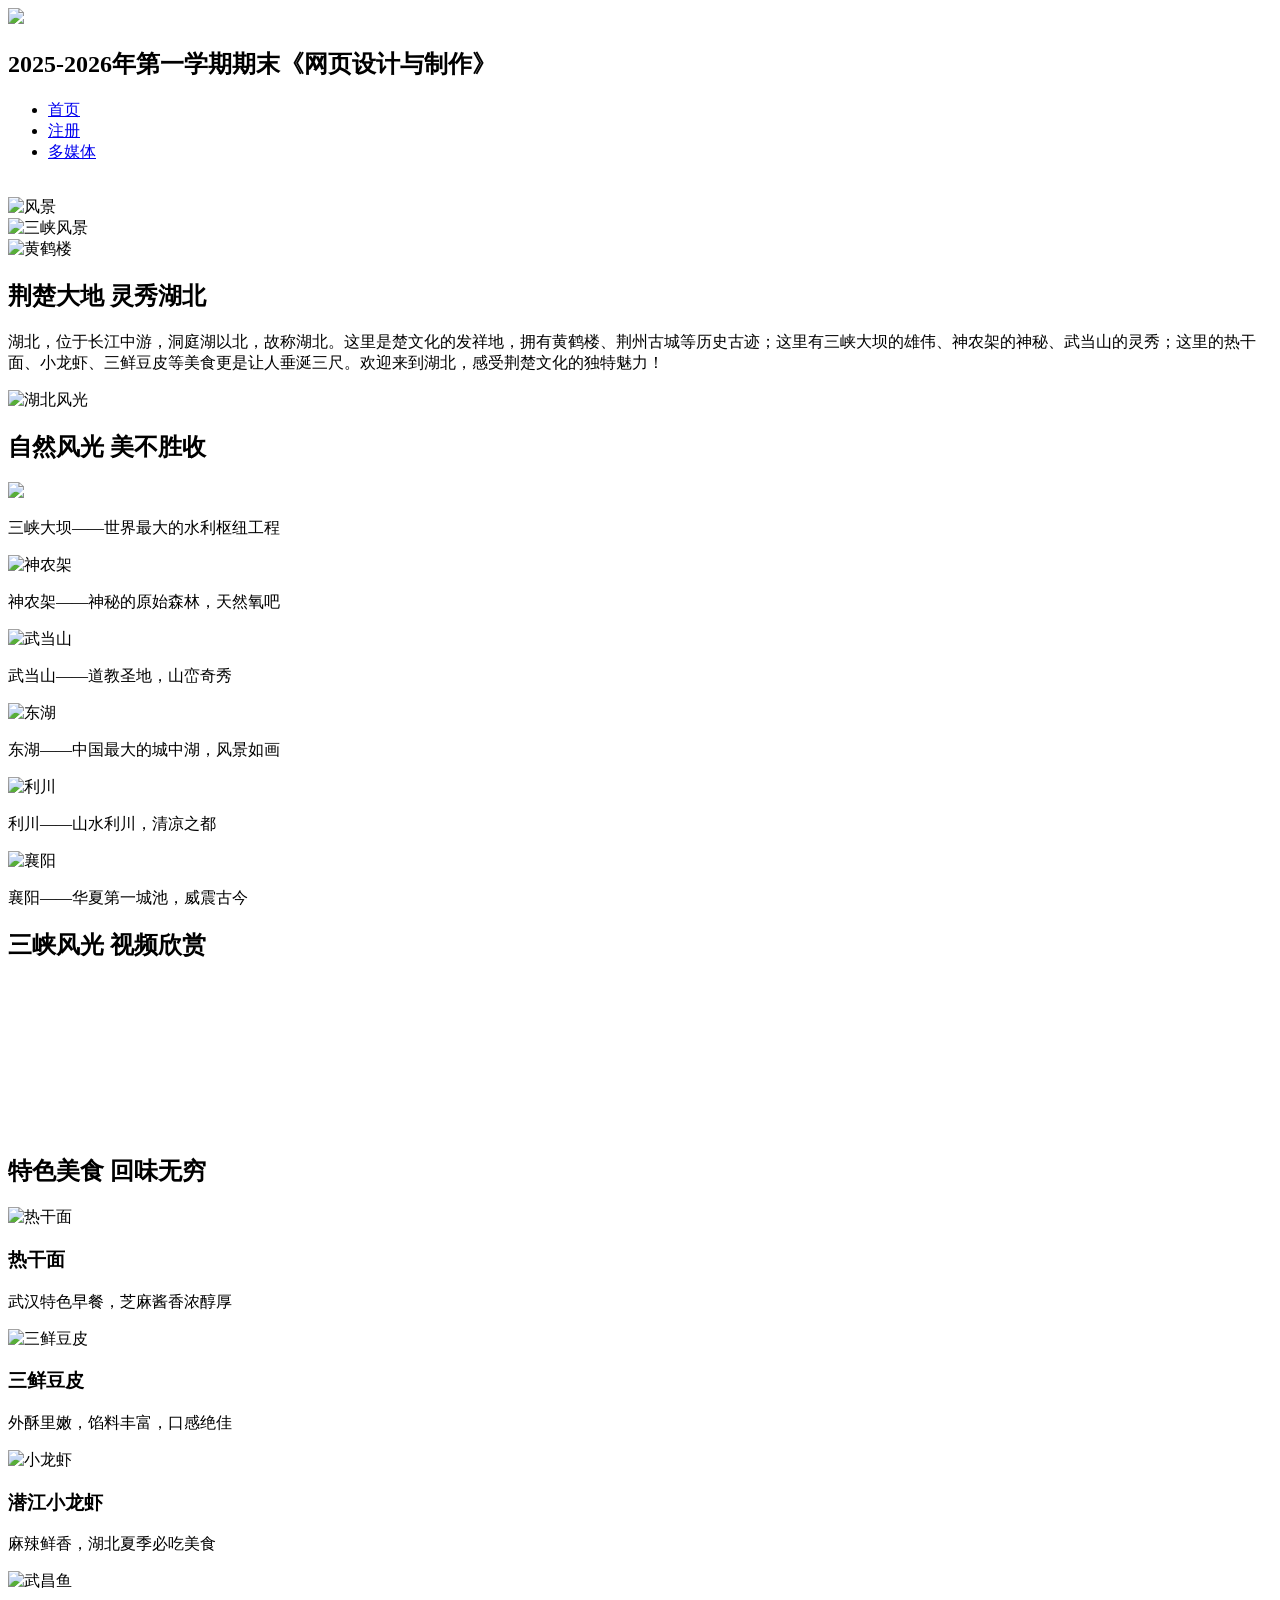
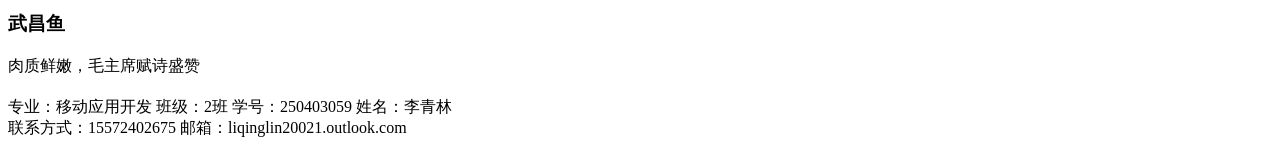
==== index.html @ 2b7d0734 "Add files via upload" ====
<!DOCTYPE html>
<html>
	<head>
		<meta charset="utf-8">
		<title>期末《网页设计与制作》</title>
		<link rel="stylesheet" type="text/css" href="css/index.css" />
	</head>
	<body>
		<nav>
			<!-- 导航条 -->
				<!-- 标题名称 -->
				<div class="top">
					<img src="image/psweb.png" class="topimg">
					<h1 class="font">2025-2026年第一学期期末《网页设计与制作》</h1>
				</div>
				<ul class="navcon">
					<li><a href="#home" target="_self">首页</a></li>
					<li><a href="register..html" target="_blank">注册</a></li>
					<li><a href="multimedia.html" target="_blank">多媒体</a></li>
				</ul>
			<br />
		</nav>
		<!-- 主体内容 -->
		<!--ai -->		
		<!-- Banner轮播图 -->
		<header class="banner" id="home">
		    <div class="banner-list">
		        <div class="banner-item"><img src="image/lunbo1.jpg" alt="风景"></div>
		        <div class="banner-item"><img src="image/lunbo2.jpg" alt="三峡风景"></div>
		        <div class="banner-item"><img src="image/lunbo3.png" alt="黄鹤楼" class=".img2"></div>
		    </div>
		</header>
		
		<!-- 简介板块 -->
		<section class="intro">
		    <h2>荆楚大地 灵秀湖北</h2>
		    <p>湖北，位于长江中游，洞庭湖以北，故称湖北。这里是楚文化的发祥地，拥有黄鹤楼、荆州古城等历史古迹；这里有三峡大坝的雄伟、神农架的神秘、武当山的灵秀；这里的热干面、小龙虾、三鲜豆皮等美食更是让人垂涎三尺。欢迎来到湖北，感受荆楚文化的独特魅力！</p>
		    <img src="image/huanghelou.png" alt="湖北风光">
		</section>
		
		<!-- 自然风光板块 -->
		<section class="scenery" id="scenery">
		    <h2>自然风光 美不胜收</h2>
		    <div class="scenery-container">
		        <div class="scenery-card">
		            <img src="image/sanxia.jpg"三峡大坝">
		            <p>三峡大坝——世界最大的水利枢纽工程</p>
		        </div>
		        <div class="scenery-card">
		            <img src="image/snj.jpg" alt="神农架">
		            <p>神农架——神秘的原始森林，天然氧吧</p>
		        </div>
		        <div class="scenery-card">
		            <img src="image/wds.jpg" alt="武当山">
		            <p>武当山——道教圣地，山峦奇秀</p>
		        </div>
		        <div class="scenery-card">
		            <img src="image/donghu.png" alt="东湖">
		            <p>东湖——中国最大的城中湖，风景如画</p>
		        </div>
				<div class="scenery-card">
				    <img src="image/lichuan.jpg" alt="利川">
				    <p>利川——山水利川，清凉之都</p>
				</div>
				<div class="scenery-card">
				    <img src="image/xiangyang.png" alt="襄阳">
				    <p>襄阳——华夏第一城池，威震古今</p>
				</div>
		    </div>
		</section>
		
		<!-- 视频板块 -->
		<section class="video-section">
		    <h2>三峡风光 视频欣赏</h2>
		    <div class="video-container">
		        <video autoplay muted playsinline loop>
		            <source src="video/sanxia.mp4" type="video/mp4">
		            您的浏览器不支持视频播放
		        </video>
		    </div>
		</section>
		
		<!-- 特色美食板块 -->
		<section class="food" id="food">
		    <h2>特色美食 回味无穷</h2>
		    <div class="food-container">
		        <div class="food-card">
		            <img src="image/reganmian.jpg" alt="热干面">
		            <h3>热干面</h3>
		            <p>武汉特色早餐，芝麻酱香浓醇厚</p>
		        </div>
		        <div class="food-card">
		            <img src="image/sxdp.png" alt="三鲜豆皮">
		            <h3>三鲜豆皮</h3>
		            <p>外酥里嫩，馅料丰富，口感绝佳</p>
		        </div>
		        <div class="food-card">
		            <img src="image/xiaolonxia.png" alt="小龙虾">
		            <h3>潜江小龙虾</h3>
		            <p>麻辣鲜香，湖北夏季必吃美食</p>
		        </div>
		        <div class="food-card">
		            <img src="image/wuchangyu.jpg" alt="武昌鱼">
		            <h3>武昌鱼</h3>
		            <p>肉质鲜嫩，毛主席赋诗盛赞</p>
		        </div>
		    </div>
		</section>
		<script>
		    // Banner轮播图自动播放
		    let currentIndex = 0;
		    const bannerList = document.querySelector('.banner-list');
		    setInterval(() => {
		        currentIndex = (currentIndex + 1) % 3;
		        bannerList.style.transform = `translateX(-${currentIndex * 33.33}%)`;
		    }, 3000);
		</script>
		<!-- 进入 -->
		<div class="main">
			<!-- 第一个内容 -->
			<div class="one">
				<h2></h2>
			</div>
		</div>
		<!-- 版权信息标注 -->
		<div class="botten">
			<span>专业：移动应用开发</span>
			<span>班级：2班</span>
			<span>学号：250403059</span>
			<span>姓名：李青林</span><br>
			<span>联系方式：15572402675</span>
			<span>邮箱：liqinglin20021.outlook.com</span>
		</div>
	</body>
</html>
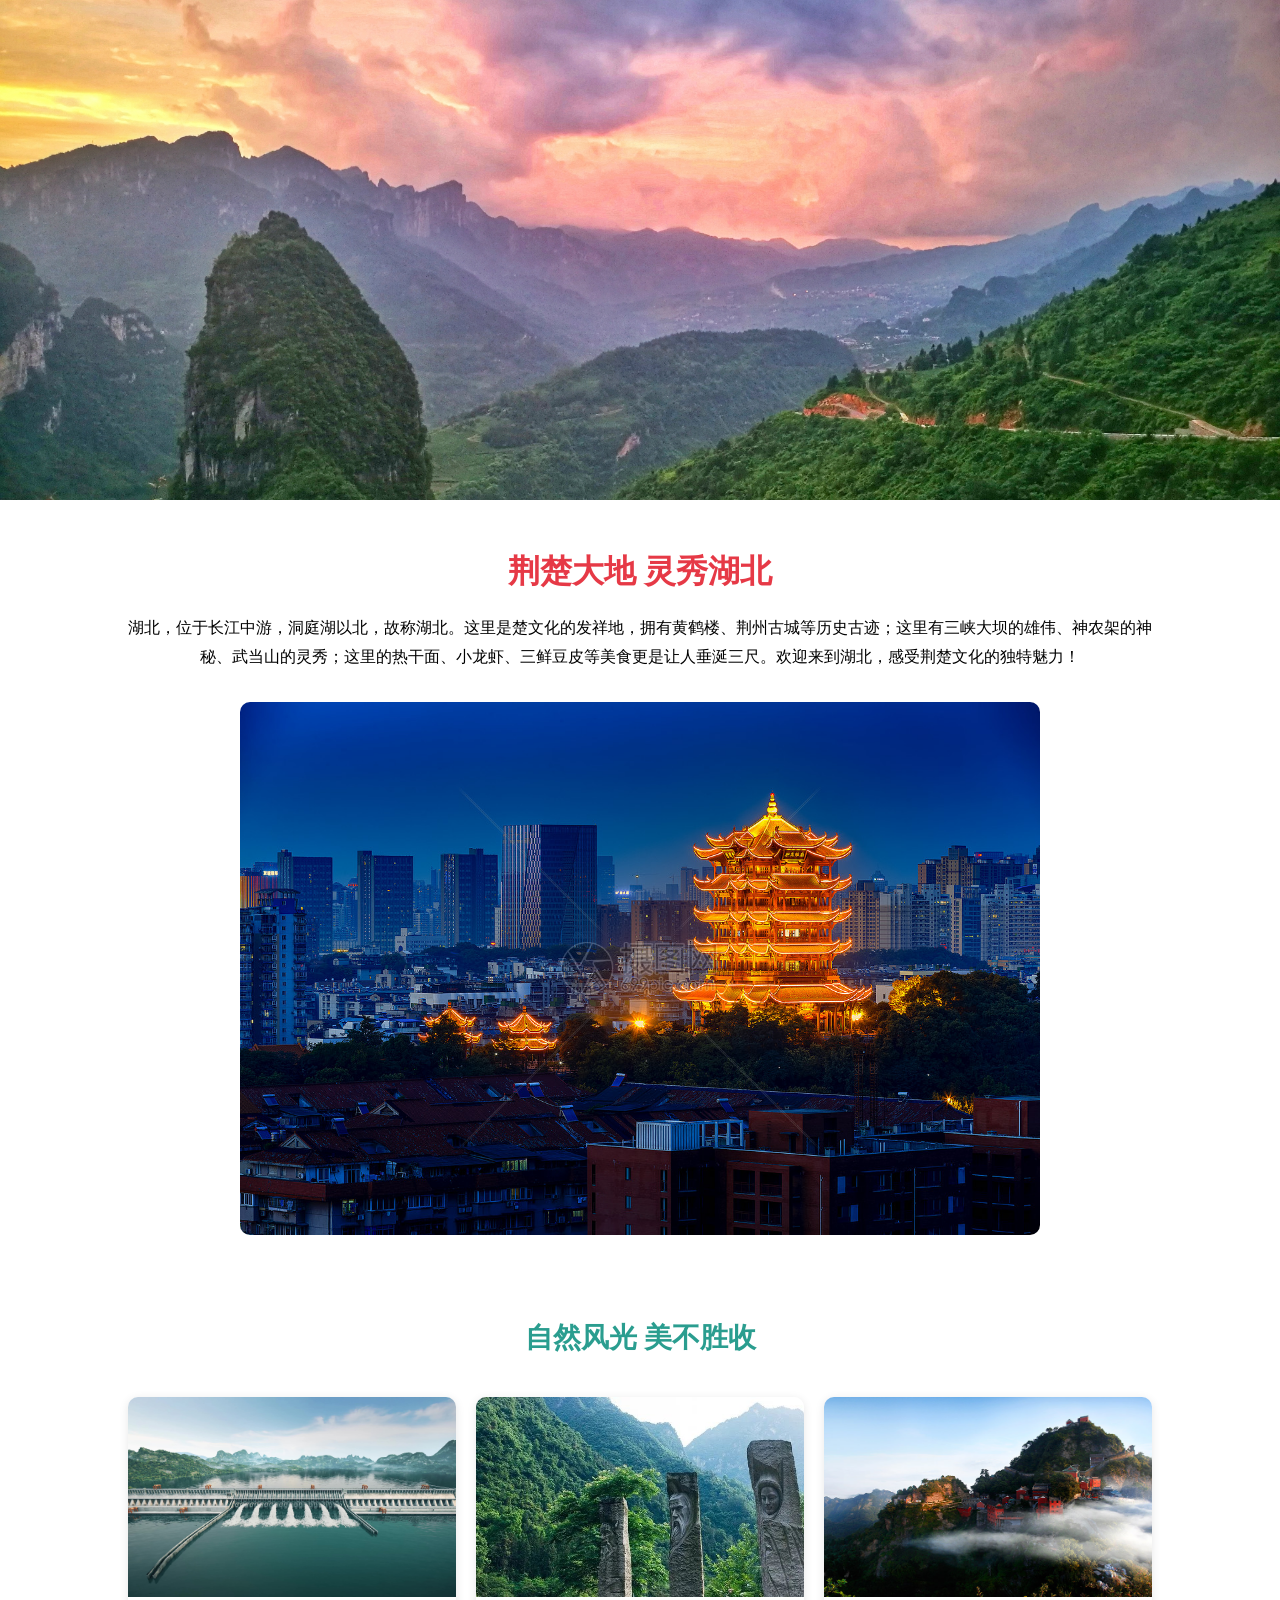
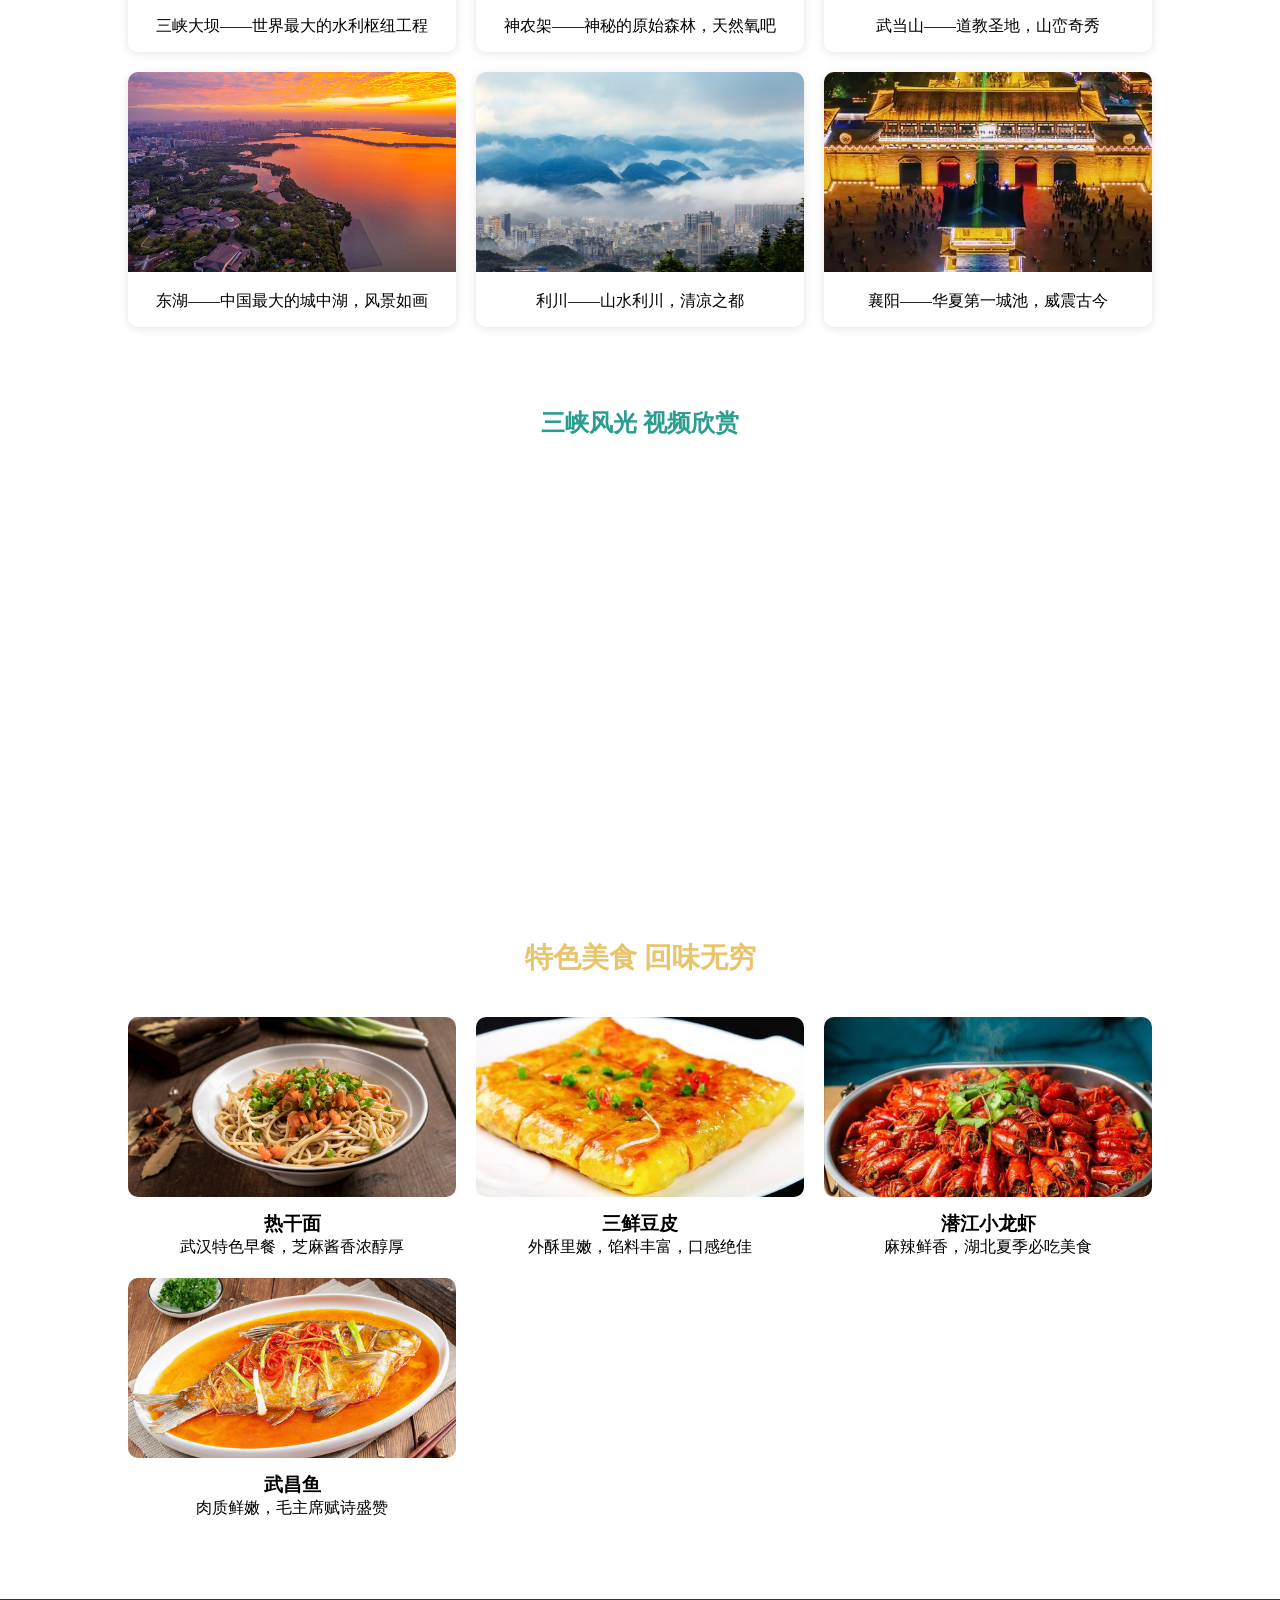
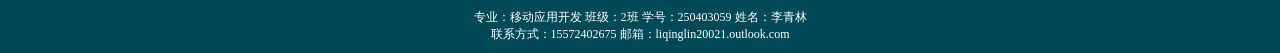
==== commit 58a6aee0: "Update index.html" ====
--- a/index.html
+++ b/index.html
@@ -17,6 +17,7 @@
 					<li><a href="#home" target="_self">首页</a></li>
 					<li><a href="register..html" target="_blank">注册</a></li>
 					<li><a href="multimedia.html" target="_blank">多媒体</a></li>
+					<li><a href="newyear.html" target="_blank">跨年</a></li>
 				</ul>
 			<br />
 		</nav>
@@ -132,4 +133,4 @@
 			<span>邮箱：liqinglin20021.outlook.com</span>
 		</div>
 	</body>
-</html>+</html>
--- a/css/index.css
+++ b/css/index.css
@@ -0,0 +1,232 @@
+* {
+	margin: 0;
+	padding: 0;
+	box-sizing: border-box;
+}
+
+a {
+	text-decoration: none;
+}
+
+body {
+	background: #fff;
+}
+
+nav {
+	width: 100%;
+	display: flex;
+	/* 弹性布局可以设置高度 */
+	background: #004956;
+	margin: 0 auto;
+	position: fixed;
+	z-index: 10;
+}
+
+nav .top {
+	//图片标题名称显示区域
+	/* float: left; */
+	width: 800px;
+	display: flex;
+	padding: 10px 0px;
+	margin-left: 160px;
+}
+
+nav .top .topimg {
+	/* log图片 */
+	width: 80px;
+	float: left;
+	/* 将同区域内的标签向左对齐 */
+}
+
+nav .top h1 {
+	/* 设置标题 */
+	float: right;
+	padding-top: 20px;
+	color: #fff;
+	text-align: center;
+}
+
+nav .navcon {
+	/* 设置导航条的分布属性 */
+	float: right;
+	margin-top: 40px;
+	margin-left: 50px;
+	width: 400px;
+	display: flex;
+}
+
+nav .navcon li {
+	width: 120px;
+	/* 对符号列表进行左对齐 */
+	float: left;
+	/* 同时设置不显示列表符号 */
+	list-style: none;
+}
+
+nav .navcon li a {
+	/* 对a的行标签转为块表签 */
+	display: block;
+	width: 120px;
+	text-align: center;
+	font-size: 18px;
+	color: #fff;
+}
+/* 第二篇借助ai整理了湖北景区 */
+/* Banner轮播图样式 */
+.banner {
+	width: 100%;
+	height: 500px;
+	overflow: hidden;
+	position: relative;
+	z-index: 10;
+}
+
+.banner-list {
+	width: 300%;
+	height: 100%;
+	display: flex;
+	transition: transform 0.5s ease;
+}
+
+.banner-item {
+	width: 100%;
+	height: 100%;
+}
+
+.banner-item img {
+	width: 100%;
+	height: 100%;
+	object-fit: cover;
+}
+
+/* 简介板块 */
+.intro {
+	width: 80%;
+	margin: 50px auto;
+	text-align: center;
+}
+
+.intro h2 {
+	font-size: 32px;
+	margin-bottom: 20px;
+	color: #e63946;
+}
+
+.intro p {
+	font-size: 16px;
+	line-height: 1.8;
+	margin-bottom: 30px;
+}
+
+.intro img {
+	width: 100%;
+	max-width: 800px;
+	border-radius: 10px;
+}
+
+/* 自然风光板块 */
+.scenery {
+	width: 80%;
+	margin: 80px auto;
+}
+
+.scenery h2 {
+	font-size: 28px;
+	text-align: center;
+	margin-bottom: 40px;
+	color: #2a9d8f;
+}
+
+.scenery-container {
+	display: grid;
+	grid-template-columns: repeat(auto-fit, minmax(300px, 1fr));
+	gap: 20px;
+}
+
+.scenery-card {
+	border-radius: 10px;
+	overflow: hidden;
+	box-shadow: 0 2px 10px rgba(0, 0, 0, 0.1);
+	transition: transform 0.3s ease;
+}
+
+.scenery-card:hover {
+	transform: translateY(-10px);
+}
+
+.scenery-card img {
+	width: 100%;
+	height: 200px;
+	object-fit: cover;
+}
+
+.scenery-card p {
+	padding: 15px;
+	font-size: 16px;
+	text-align: center;
+}
+
+/* 视频板块 */
+.video-section {
+	width: 80%;
+	margin: 50px auto;
+	text-align: center;
+}
+
+.video-section h2 {
+	margin-bottom: 20px;
+	color: #2a9d8f;
+}
+
+.video-container {
+	display: flex;
+	justify-content: center;
+	align-items: center;
+}
+
+.video-container video {
+	width: 100%;
+	max-width: 800px;
+	border-radius: 10px;
+}
+
+/* 美食板块 */
+.food {
+	width: 80%;
+	margin: 80px auto;
+}
+
+.food h2 {
+	font-size: 28px;
+	text-align: center;
+	margin-bottom: 40px;
+	color: #e9c46a;
+}
+
+.food-container {
+	display: grid;
+	grid-template-columns: repeat(auto-fit, minmax(250px, 1fr));
+	gap: 20px;
+}
+
+.food-card {
+	text-align: center;
+}
+
+.food-card img {
+	width: 100%;
+	height: 180px;
+	object-fit: cover;
+	border-radius: 10px;
+	margin-bottom: 10px;
+}
+
+.botten {
+	width: 100%;
+	padding: 10px 0px;
+	background: #004956;
+	text-align: center;
+	color: #FFFFFF;
+	font-size: 12px;
+	font-family: "宋体";
+}
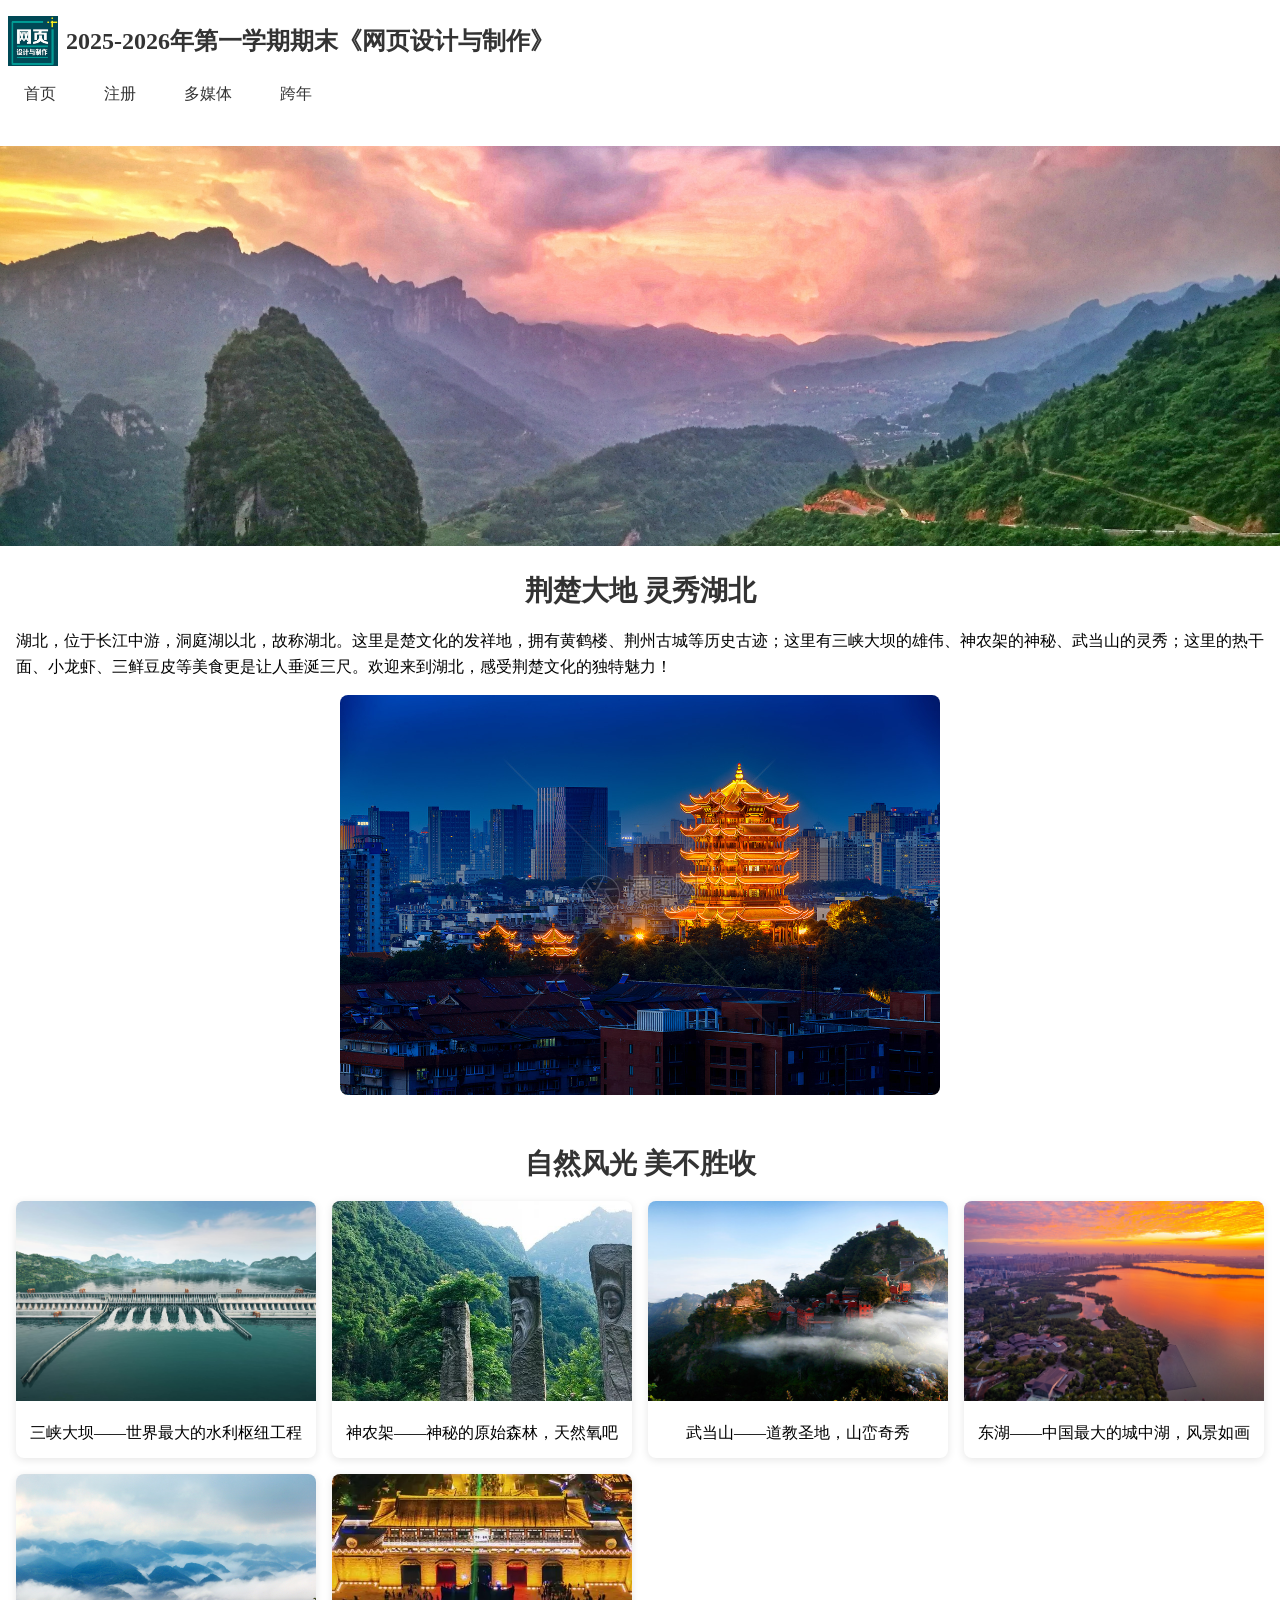
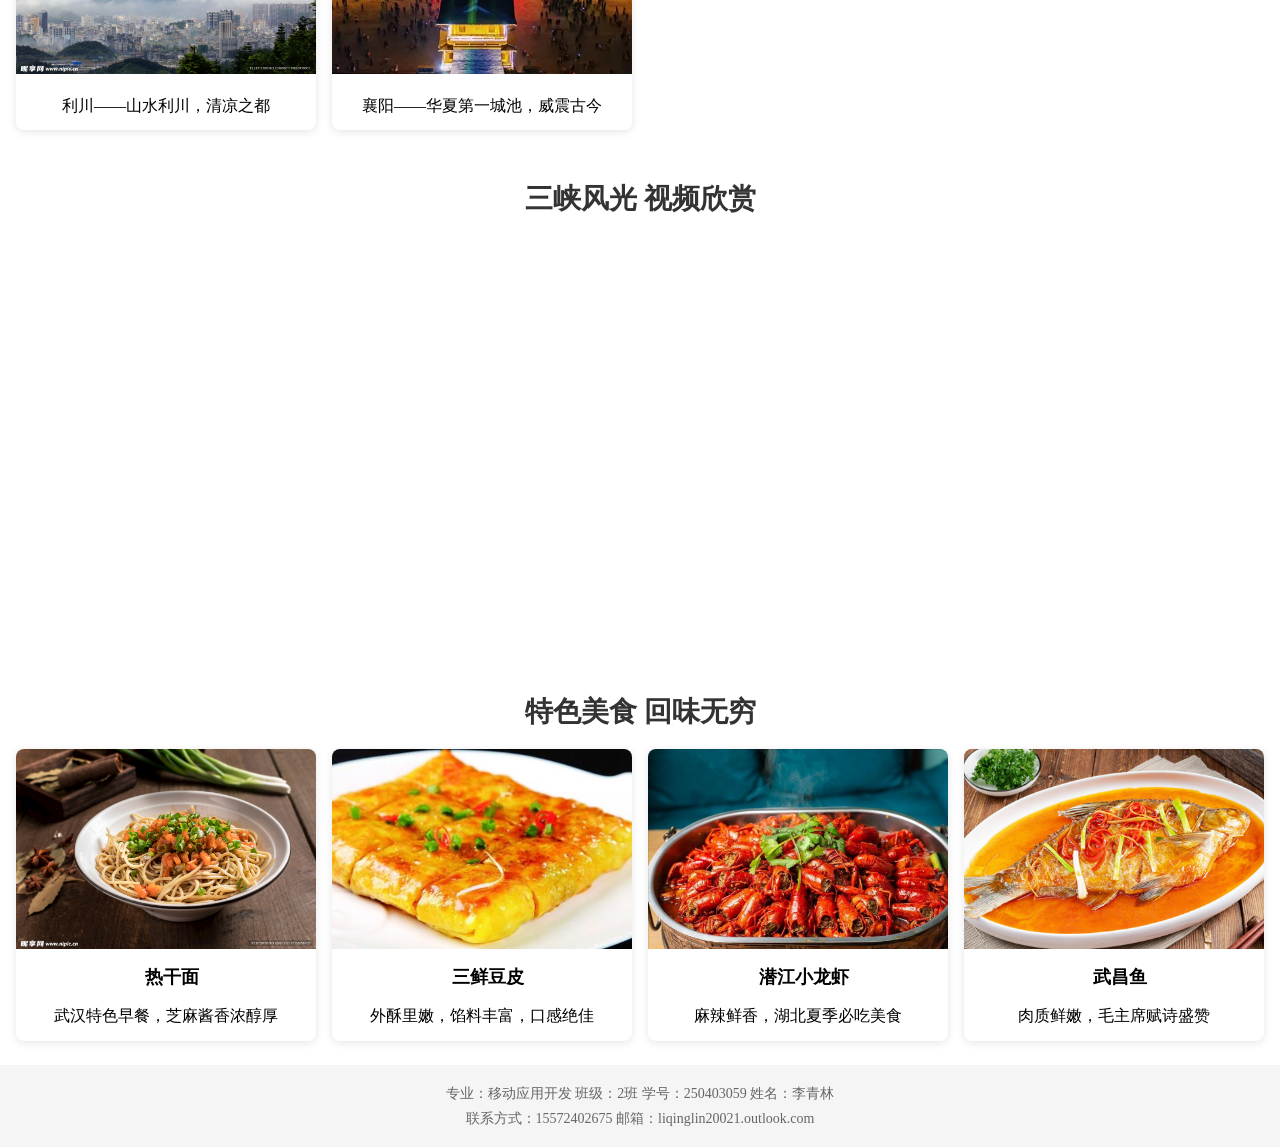
==== commit b7b1cd22: "Add files via upload" ====
--- a/index.html
+++ b/index.html
@@ -2,27 +2,172 @@
 <html>
 	<head>
 		<meta charset="utf-8">
+		<meta name="viewport" content="width=device-width, initial-scale=1.0, maximum-scale=1.0, user-scalable=no">
 		<title>期末《网页设计与制作》</title>
-		<link rel="stylesheet" type="text/css" href="css/index.css" />
+		<style type="text/css">
+			/* 全局重置与基础适配 */
+			* {
+				margin: 0;
+				padding: 0;
+				box-sizing: border-box;
+			}
+			body {
+				font-size: 16px;
+				line-height: 1.5;
+			}
+			/* 视口适配 */
+			meta[name="viewport"] {
+				width: device-width;
+			}
+			/* 导航栏适配 */
+			nav {
+				width: 100%;
+				background: #fff;
+				box-shadow: 0 2px 8px rgba(0,0,0,0.1);
+				padding: 0.5rem;
+			}
+			.top {
+				display: flex;
+				align-items: center;
+				flex-wrap: wrap;
+				padding: 0.5rem 0;
+			}
+			.topimg {
+				width: 50px;
+				height: 50px;
+				margin-right: 0.5rem;
+			}
+			.font {
+				font-size: clamp(1rem, 3vw, 1.5rem);
+				color: #333;
+				font-weight: bold;
+				flex: 1;
+			}
+			.navcon {
+				display: flex;
+				list-style: none;
+				overflow-x: auto;
+				padding: 0.5rem 0;
+				gap: 1rem;
+			}
+			.navcon li a {
+				text-decoration: none;
+				color: #333;
+				padding: 0.5rem 1rem;
+				font-size: clamp(0.875rem, 2vw, 1rem);
+				white-space: nowrap;
+			}
+			/* Banner轮播适配 */
+			.banner {
+				width: 100%;
+				overflow: hidden;
+				position: relative;
+				height: clamp(150px, 40vw, 400px);
+			}
+			.banner-list {
+				display: flex;
+				width: 300%;
+				height: 100%;
+				transition: transform 0.5s ease;
+			}
+			.banner-item {
+				width: 33.33%;
+				height: 100%;
+			}
+			.banner-item img {
+				width: 100%;
+				height: 100%;
+				object-fit: cover;
+			}
+			/* 板块通用样式 */
+			.intro, .scenery, .video-section, .food {
+				padding: 1.5rem 1rem;
+			}
+			h2 {
+				font-size: clamp(1.25rem, 4vw, 1.75rem);
+				text-align: center;
+				margin-bottom: 1rem;
+				color: #333;
+			}
+			/* 简介板块 */
+			.intro p {
+				font-size: clamp(0.875rem, 2vw, 1rem);
+				line-height: 1.6;
+				margin-bottom: 1rem;
+				text-align: justify;
+			}
+			.intro img {
+				width: 100%;
+				max-width: 600px;
+				display: block;
+				margin: 0 auto;
+				border-radius: 8px;
+			}
+			/* 自然风光/美食卡片适配 */
+			.scenery-container, .food-container {
+				display: grid;
+				grid-template-columns: repeat(auto-fit, minmax(280px, 1fr));
+				gap: 1rem;
+				margin-top: 1rem;
+			}
+			.scenery-card, .food-card {
+				background: #fff;
+				border-radius: 8px;
+				overflow: hidden;
+				box-shadow: 0 2px 8px rgba(0,0,0,0.1);
+			}
+			.scenery-card img, .food-card img {
+				width: 100%;
+				height: 200px;
+				object-fit: cover;
+			}
+			.scenery-card p, .food-card p {
+				padding: 0.8rem;
+				font-size: clamp(0.875rem, 2vw, 1rem);
+				text-align: center;
+			}
+			.food-card h3 {
+				padding: 0.5rem 0 0 0.8rem;
+				font-size: clamp(1rem, 2vw, 1.125rem);
+				text-align: center;
+			}
+			/* 视频板块 */
+			.video-container {
+				width: 100%;
+				max-width: 800px;
+				margin: 0 auto;
+			}
+			.video-container video {
+				width: 100%;
+				border-radius: 8px;
+			}
+			/* 底部信息 */
+			.botten {
+				background: #f5f5f5;
+				padding: 1rem;
+				text-align: center;
+				font-size: clamp(0.75rem, 2vw, 0.875rem);
+				color: #666;
+				line-height: 1.8;
+			}
+		</style>
 	</head>
 	<body>
 		<nav>
 			<!-- 导航条 -->
-				<!-- 标题名称 -->
-				<div class="top">
-					<img src="image/psweb.png" class="topimg">
-					<h1 class="font">2025-2026年第一学期期末《网页设计与制作》</h1>
-				</div>
-				<ul class="navcon">
-					<li><a href="#home" target="_self">首页</a></li>
-					<li><a href="register..html" target="_blank">注册</a></li>
-					<li><a href="multimedia.html" target="_blank">多媒体</a></li>
-					<li><a href="newyear.html" target="_blank">跨年</a></li>
-				</ul>
+			<div class="top">
+				<img src="image/psweb.png" class="topimg">
+				<h1 class="font">2025-2026年第一学期期末《网页设计与制作》</h1>
+			</div>
+			<ul class="navcon">
+				<li><a href="#" target="_blank">首页</a></li>
+				<li><a href="register..html" target="_blank">注册</a></li>
+				<li><a href="multimedia.html" target="_blank">多媒体</a></li>
+				<li><a href="newyear.html" target="_blank">跨年</a></li>
+			</ul>
 			<br />
 		</nav>
-		<!-- 主体内容 -->
-		<!--ai -->		
+		
 		<!-- Banner轮播图 -->
 		<header class="banner" id="home">
 		    <div class="banner-list">
@@ -44,7 +189,7 @@
 		    <h2>自然风光 美不胜收</h2>
 		    <div class="scenery-container">
 		        <div class="scenery-card">
-		            <img src="image/sanxia.jpg"三峡大坝">
+		            <img src="image/sanxia.jpg" alt="三峡大坝">
 		            <p>三峡大坝——世界最大的水利枢纽工程</p>
 		        </div>
 		        <div class="scenery-card">
@@ -107,6 +252,7 @@
 		        </div>
 		    </div>
 		</section>
+		
 		<script>
 		    // Banner轮播图自动播放
 		    let currentIndex = 0;
@@ -116,13 +262,7 @@
 		        bannerList.style.transform = `translateX(-${currentIndex * 33.33}%)`;
 		    }, 3000);
 		</script>
-		<!-- 进入 -->
-		<div class="main">
-			<!-- 第一个内容 -->
-			<div class="one">
-				<h2></h2>
-			</div>
-		</div>
+		
 		<!-- 版权信息标注 -->
 		<div class="botten">
 			<span>专业：移动应用开发</span>
@@ -133,4 +273,4 @@
 			<span>邮箱：liqinglin20021.outlook.com</span>
 		</div>
 	</body>
-</html>
+</html>
